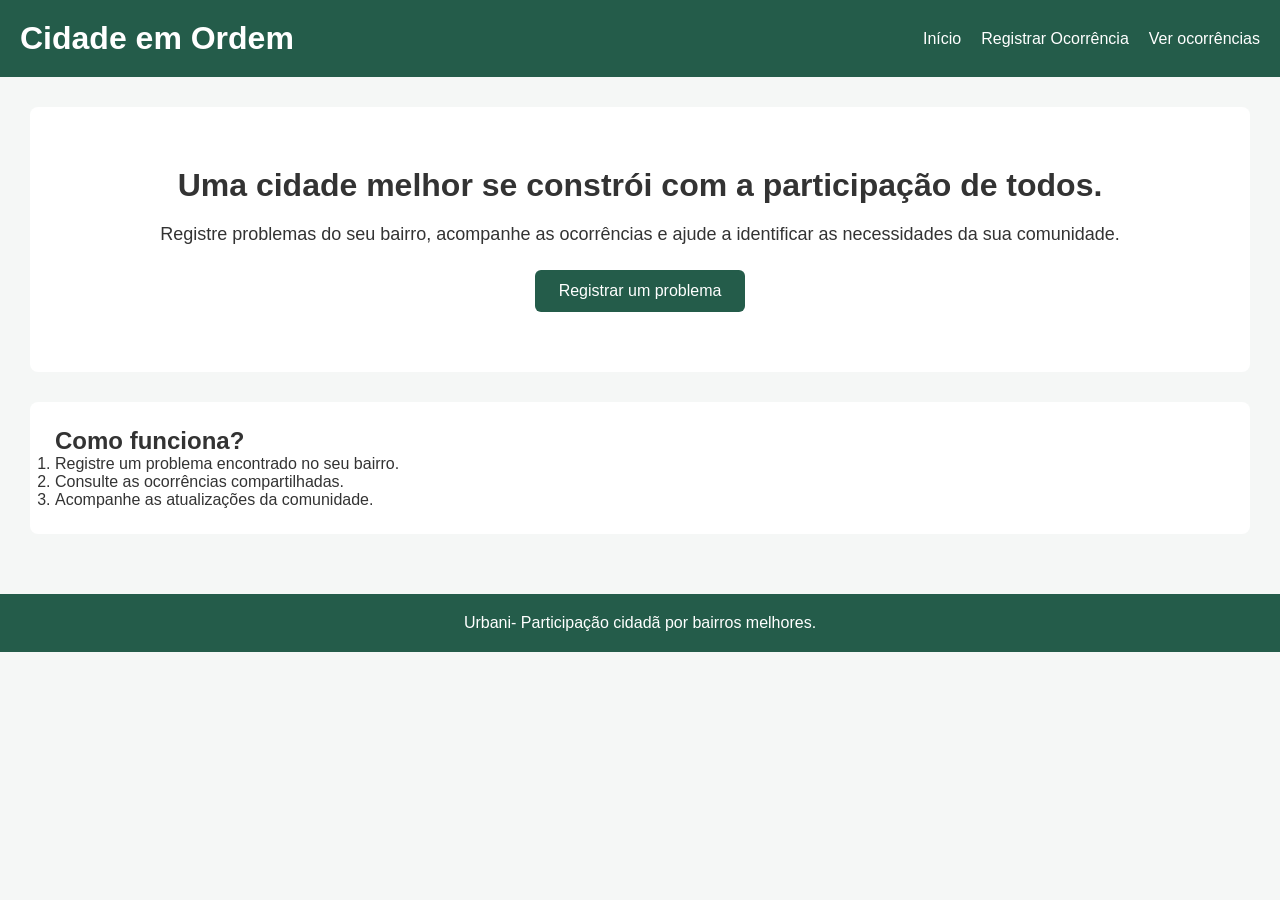
==== index.html @ 9239f210 "Estrutura inicial do Urbani" ====
<!DOCTYPE html>

<html lang="pt-BR">
<head>
    <meta charset="UTF-8">
    <meta name="viewport" content="width-device-width", initial-scale="1.0">
    <title>Urbani</title>

    <link rel="stylesheet" href="CSS/style.css">
</head>

<body>

<!-- Cabeçalho e navegação do site -->
    
    <header>
        <h1>Cidade em Ordem</h1>
        <nav>
            <a href="index.html">Início</a>
            <a href="registrar.html">Registrar Ocorrência</a>
            <a href="ocorrencias.html">Ver ocorrências</a>
        </nav>
    </header>

<!-- Conteúdo principal da página inicial -->
    
<main>

    <section class="apresentacao">
        <h2>
            Uma cidade melhor se constrói com a participação de todos.
        </h2>
            
        <p>
            Registre problemas do seu bairro, acompanhe as ocorrências e ajude a
            identificar as necessidades da sua comunidade.
        </p>

        <a href="Registrar.html" class="botao">Registrar um problema</a>
    </section>

<!-- Explicação sobre o funcionamento da plataforma -->
        
        <section class="etapas">
            <h2>Como funciona?</h2>

            <ol start="1">
                <li>Registre um problema encontrado no seu bairro.</li>
                <li>Consulte as ocorrências compartilhadas.</li>
                <li>Acompanhe as atualizações da comunidade.</li>
            </ol>
        </section>
    
    </main>

<!-- Rodapé da página -->
    <footer>
        <p>Urbani- Participação cidadã por bairros melhores.</p>
    </footer>
    
</body>
</html>
---- CSS/style.css ----
/* Configurações da Página */

* {
    margin: 0;
    padding: 0;
    box-sizing: border-box;
}

body {
    font-family: Arial, sans-serif;
    background-color: #f5f7f6;
    color: #333;
}

/* Cabeçalho e navgação */
header {
    background-color: #245c4a;
    color: white;
    padding: 20px;
    display: flex;
    justify-content: space-between;
    align-items: center;
}

nav {
    display: flex;
    gap: 20px;
}

nav a {
    color: white;
    text-decoration: none;
}

/* Conteúdo principal */
main {
    padding: 30px;
}

section {
    margin-bottom: 30px;
    padding: 25px;
    background-color: white;
    border-radius: 8px;
}

/* Rodapé */
footer {
    background-color: #245c4a;
    color: white;
    text-align: center;
    padding: 20px;
}

/* Apresentação principal */
.apresentacao {
    text-align: center;
    padding: 60px 25px;
}

.apresentacao h2 {
    font-size: 32px;
    margin-bottom: 20px;
}

.apresentacao p {
    font-size: 18px;
    margin-bottom: 25px;
}

/* Botão de registro */
.botao {
    display: inline-block;
    background-color:#245c4a;
    color: white;
    padding: 12px 24px;
    border-radius: 6px;
    text-decoration: none;
}
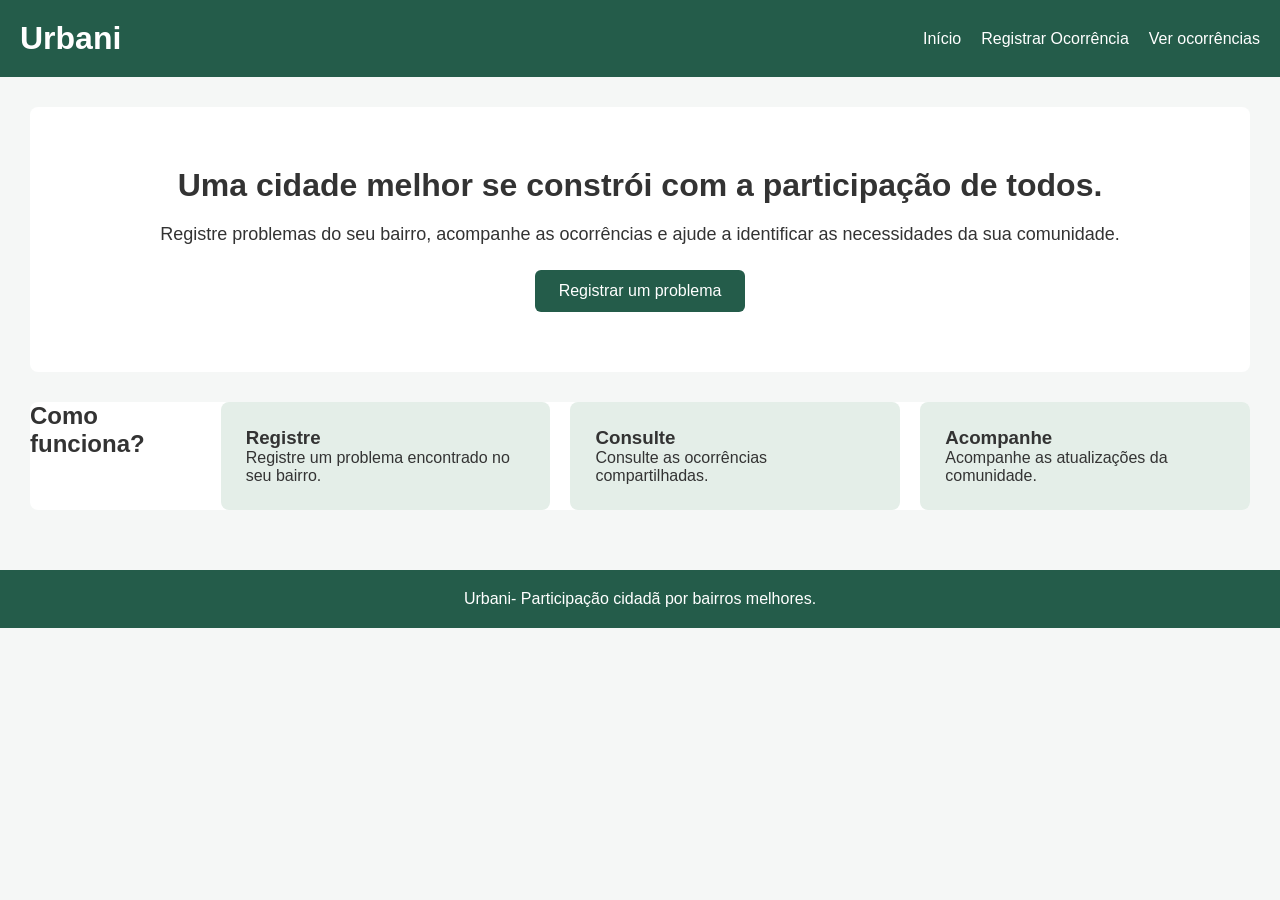
==== commit a2772463: "adiciona cartões de funcionamento na página inicial" ====
--- a/index.html
+++ b/index.html
@@ -14,7 +14,7 @@
 <!-- Cabeçalho e navegação do site -->
     
     <header>
-        <h1>Cidade em Ordem</h1>
+        <h1>Urbani</h1>
         <nav>
             <a href="index.html">Início</a>
             <a href="registrar.html">Registrar Ocorrência</a>
@@ -41,13 +41,28 @@
 
 <!-- Explicação sobre o funcionamento da plataforma -->
         
-        <section class="etapas">
-            <h2>Como funciona?</h2>
-
-            <ol start="1">
-                <li>Registre um problema encontrado no seu bairro.</li>
-                <li>Consulte as ocorrências compartilhadas.</li>
-                <li>Acompanhe as atualizações da comunidade.</li>
+    <section class="etapas">
+        
+        <h2>Como funciona?</h2>
+            <ol class="etapas">
+                <li class="cartao">
+                    <h3>Registre</h3>
+                    <p>
+                        Registre um problema encontrado no seu bairro.
+                    </p>
+                </li>
+                <li class="cartao">
+                    <h3>Consulte</h3>
+                    <p>
+                        Consulte as ocorrências compartilhadas.
+                    </p>
+                </li>
+                <li class="cartao">
+                    <h3>Acompanhe</h3>
+                    <p>
+                        Acompanhe as atualizações da comunidade.
+                    </p>
+                </li>
             </ol>
         </section>
     
--- a/CSS/style.css
+++ b/CSS/style.css
@@ -76,4 +76,21 @@
     padding: 12px 24px;
     border-radius: 6px;
     text-decoration: none;
+}
+
+/* Organização da lista */
+.etapas {
+    display: flex;
+    gap: 20px;
+    list-style: none;
+    padding: 0;
+}
+
+/* Cartões individuais */
+.cartao {
+    flex: 1;
+    padding: 25px;
+    background-color: #e4eee8;
+    border-radius: 8px;
+
 }
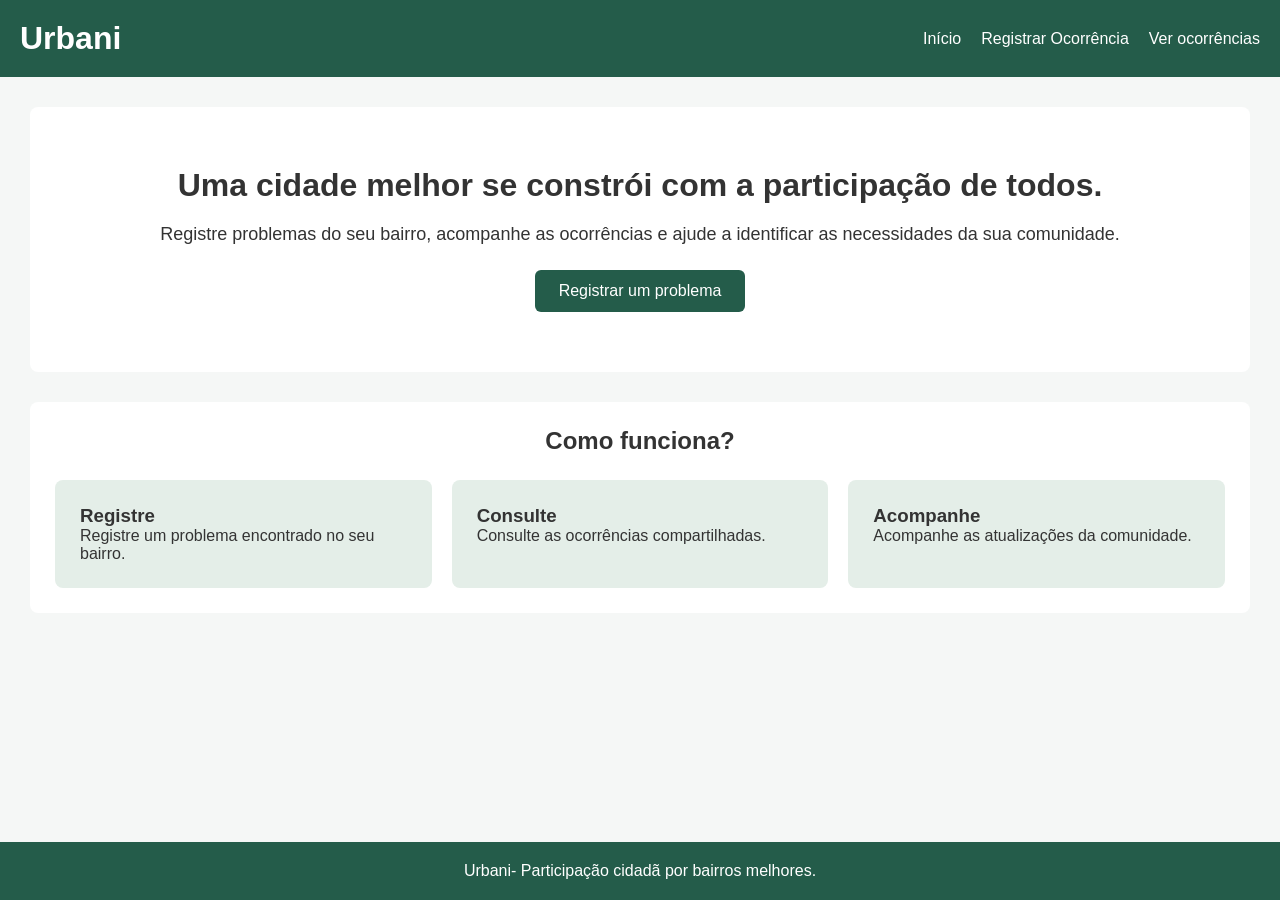
==== commit d1b38014: "Adiciona a responsividade em telas menores" ====
--- a/index.html
+++ b/index.html
@@ -41,7 +41,7 @@
 
 <!-- Explicação sobre o funcionamento da plataforma -->
         
-    <section class="etapas">
+    <section class="como-funciona">
         
         <h2>Como funciona?</h2>
             <ol class="etapas">
--- a/CSS/style.css
+++ b/CSS/style.css
@@ -10,6 +10,10 @@
     font-family: Arial, sans-serif;
     background-color: #f5f7f6;
     color: #333;
+
+    min-height: 100vh;
+    display: flex;
+    flex-direction: column;
 }
 
 /* Cabeçalho e navgação */
@@ -35,6 +39,7 @@
 /* Conteúdo principal */
 main {
     padding: 30px;
+    flex: 1;
 }
 
 section {
@@ -78,9 +83,20 @@
     text-decoration: none;
 }
 
-/* Organização da lista */
+/* Seção de funcionamento */
+.como-funciona {
+    display: block;
+    text-align: center;
+}
+
+.como-funciona h2 {
+    margin-bottom: 25px;
+}
+
+/* Organização dos cartões*/
 .etapas {
-    display: flex;
+    display: grid;
+    grid-template-columns: repeat(3, 1fr);
     gap: 20px;
     list-style: none;
     padding: 0;
@@ -88,9 +104,36 @@
 
 /* Cartões individuais */
 .cartao {
-    flex: 1;
     padding: 25px;
     background-color: #e4eee8;
     border-radius: 8px;
+    text-align: left;
+}
 
+/* Adaptação para celulares */
+@media (max-width: 600px) {
+    header {
+        flex-direction: column;
+        gap: 15px;
+        text-align: center;
+    }
+    nav {
+        flex-direction: column;
+        gap: 12px;
+    }
+    main {
+        padding: 15px;
+    }
+    section {
+        padding: 20px;
+    }
+    .apresentacao h2 {
+        font-size: 25px;
+    }
+    .apresentacao p {
+        font-size: 16px;
+    }
+    .etapas {
+        grid-template-columns: 1fr;
+    }
 }
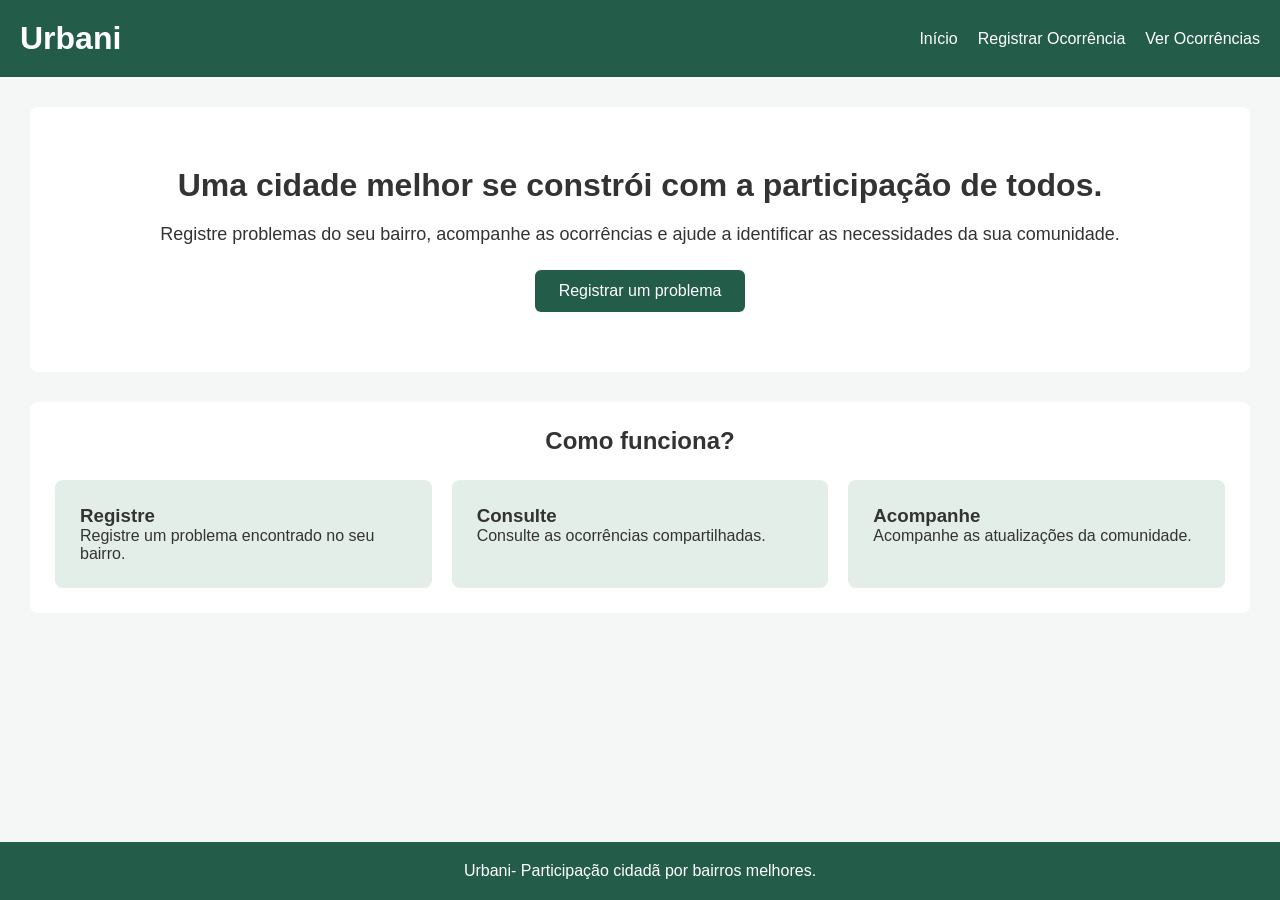
==== commit 46ed7b1b: "Adiciona a página de registrar.html e o seu CSS" ====
--- a/index.html
+++ b/index.html
@@ -18,7 +18,7 @@
         <nav>
             <a href="index.html">Início</a>
             <a href="registrar.html">Registrar Ocorrência</a>
-            <a href="ocorrencias.html">Ver ocorrências</a>
+            <a href="ocorrencias.html">Ver Ocorrências</a>
         </nav>
     </header>
 
--- a/CSS/style.css
+++ b/CSS/style.css
@@ -136,4 +136,50 @@
     .etapas {
         grid-template-columns: 1fr;
     }
+    #formOcorrencia {
+        width: 100%;
+    }
+    #formOcorrencia input,
+    #formOcorrencia select,
+    #formOcorrencia textarea {
+        font-size: 16px;
+    }
+}
+
+/* Formulário de registro */
+#formOcorrencia {
+    max-width: 700px;
+    margin: 30px auto 0;
+    display: flex;
+    flex-direction: column;
+    gap: 10px;
+}
+
+/* Campos de preenchimento */
+#formOcorrencia input,
+#formOcorrencia select,
+#formOcorrencia textarea {
+    width: 100%;
+    padding: 12px;
+    border: 1px solid #ccc;
+    border-radius: 6px;
+    font-family: Arial, sans-serif;
+    font-size: 16px;
+}
+
+/* Botão de envio */
+#formOcorrencia button {
+    background-color: #245c4a;
+    color: white;
+    padding: 14px;
+    border: none;
+    border-radius: 6px;
+    font-size: 16px;
+    cursor: pointer;
+    margin-top: 15px;
+}
+
+/* Efeito ao passar o mouse */
+#formOcorrencia button:hover {
+    background-color: #194535;
 }
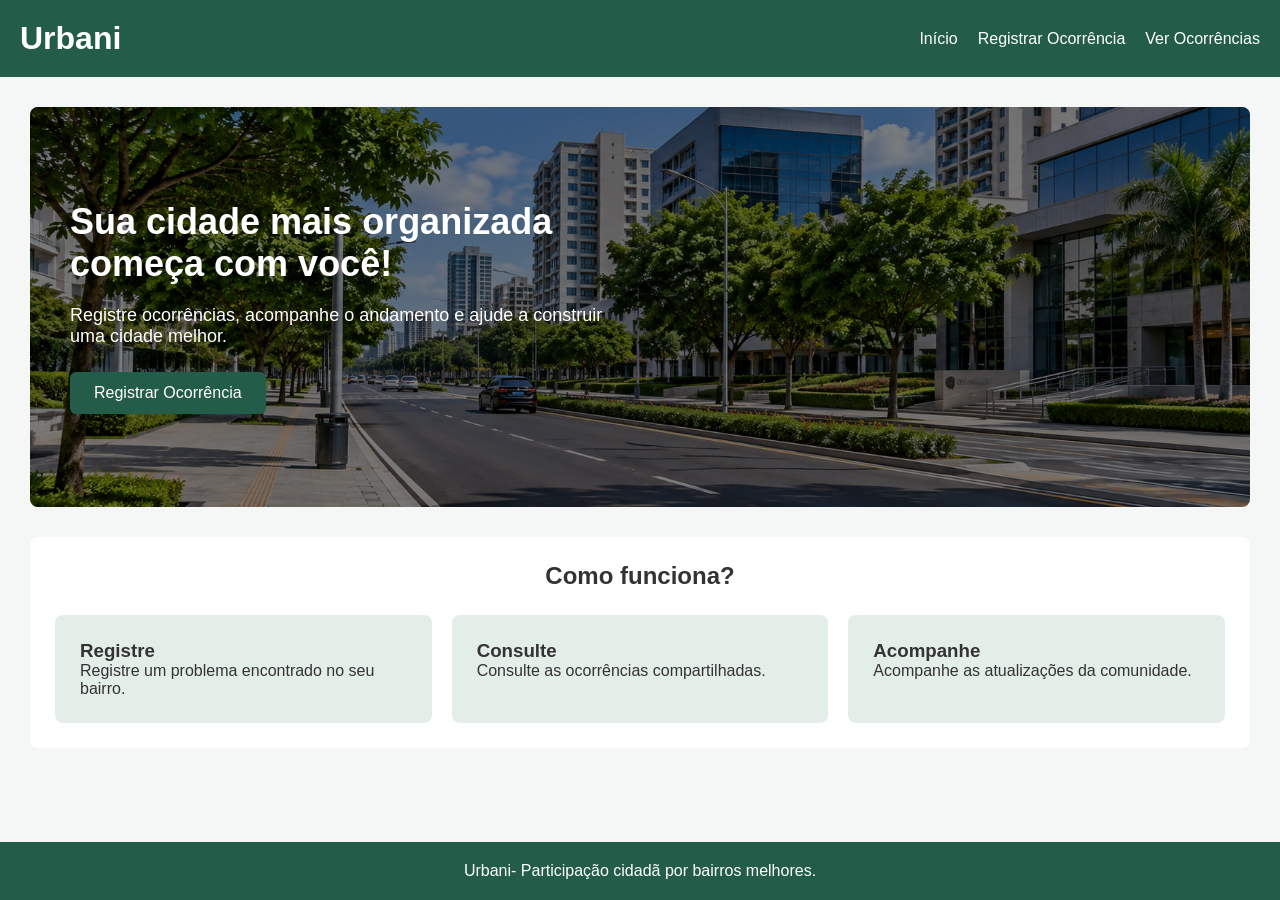
==== commit 6a7a4780: "Adicionando um banner ao Urbani" ====
--- a/index.html
+++ b/index.html
@@ -26,18 +26,18 @@
     
 <main>
 
-    <section class="apresentacao">
-        <h2>
-            Uma cidade melhor se constrói com a participação de todos.
-        </h2>
-            
+    <section class="banner">
+    <div class="conteudo-banner">
+        <h2>Sua cidade mais organizada começa com você!</h2>
         <p>
-            Registre problemas do seu bairro, acompanhe as ocorrências e ajude a
-            identificar as necessidades da sua comunidade.
+            Registre ocorrências, acompanhe o andamento
+            e ajude a construir uma cidade melhor.
         </p>
-
-        <a href="Registrar.html" class="botao">Registrar um problema</a>
-    </section>
+        <a href="registrar.html" class="botao">
+            Registrar Ocorrência
+        </a>
+    </div>
+</section>
 
 <!-- Explicação sobre o funcionamento da plataforma -->
         
--- a/CSS/style.css
+++ b/CSS/style.css
@@ -182,4 +182,127 @@
 /* Efeito ao passar o mouse */
 #formOcorrencia button:hover {
     background-color: #194535;
+}
+
+/* Área de listagem das ocorrênciais */
+#listaOcorrencias {
+    display: grid;
+    grid-template-columns: repeat(auto-fit, minmax(250px, 1fr));
+    gap: 20px;
+    margin-top: 25px;
+}
+
+/* Cartões individuais das ocorrências */
+
+#listaOcorrencias article {
+    background-color: #e4eee8;
+    padding: 20px;
+    border-left: 5px solid #245c4a;
+    text-align: left;
+}
+
+/* Titúlo de cada ocorrência */
+
+#listaOcorrencias p {
+    margin-bottom: 10px;
+    line-height: 1.5;
+    overflow-wrap: anywhere;
+
+}
+
+/* Painel de Atividades */
+
+.painel-atividades {
+    margin-top: 30px;
+}
+
+.painel-atividades h2 {
+    color:#245c4a;
+    margin-bottom: 20px;
+    text-align: center;
+}
+
+/* Lista de atividades */
+#listaAtividades {
+    display: grid;
+    grid-template-columns: repeat(auto-fit, minmax(250px, 1fr));
+    gap: 15px;
+    margin-top: 20px;
+}
+
+/* Cartões individuais do histórico */
+#listaAtividades article {
+    background-color: #e4eee8;
+    padding: 18px;
+    border-radius: 8px;
+    border-left: 5px solid #245c4a;
+    text-align: left;
+}
+
+/* Informações das atividades */
+#listaAtividades p {
+    margin-bottom: 8px;
+    line-height: 1.5;
+    overflow-wrap: anywhere;
+}
+
+#listaAtividades p:last-child {
+    margin-bottom: 0;
+}
+
+/* Banner da página inicial */
+.banner {
+    position: relative;
+    background-image: url("../image/banner-urbani.png.png");
+    background-size: cover;
+    background-position: center;
+    background-repeat: no-repeat;
+    min-height: 400px;
+    display: flex;
+    align-items: center;
+    padding: 40px;
+    border-radius: 8px;
+    overflow: hidden;
+}
+
+/* Camada escura para melhorar a leitura */
+.banner::before {
+    content: "";
+    position: absolute;
+    inset: 0;
+    background-color: rgba(0, 0, 0, 0.50);
+}
+
+/* Conteúdo do banner */
+.conteudo-banner {
+    position: relative;
+    z-index: 1;
+    max-width: 550px;
+    color: white;
+}
+
+.conteudo-banner h2 {
+    font-size: 36px;
+    margin-bottom: 20px;
+}
+
+.conteudo-banner p {
+    font-size: 18px;
+    margin-bottom: 25px;
+}
+
+/* Adaptação para celulares */
+@media (max-width: 600px) {
+    .banner {
+        min-height: 350px;
+        padding: 25px;
+    }
+
+    .conteudo-banner h2 {
+        font-size: 27px;
+    }
+
+    .conteudo-banner p {
+        font-size: 16px;
+    }
 }
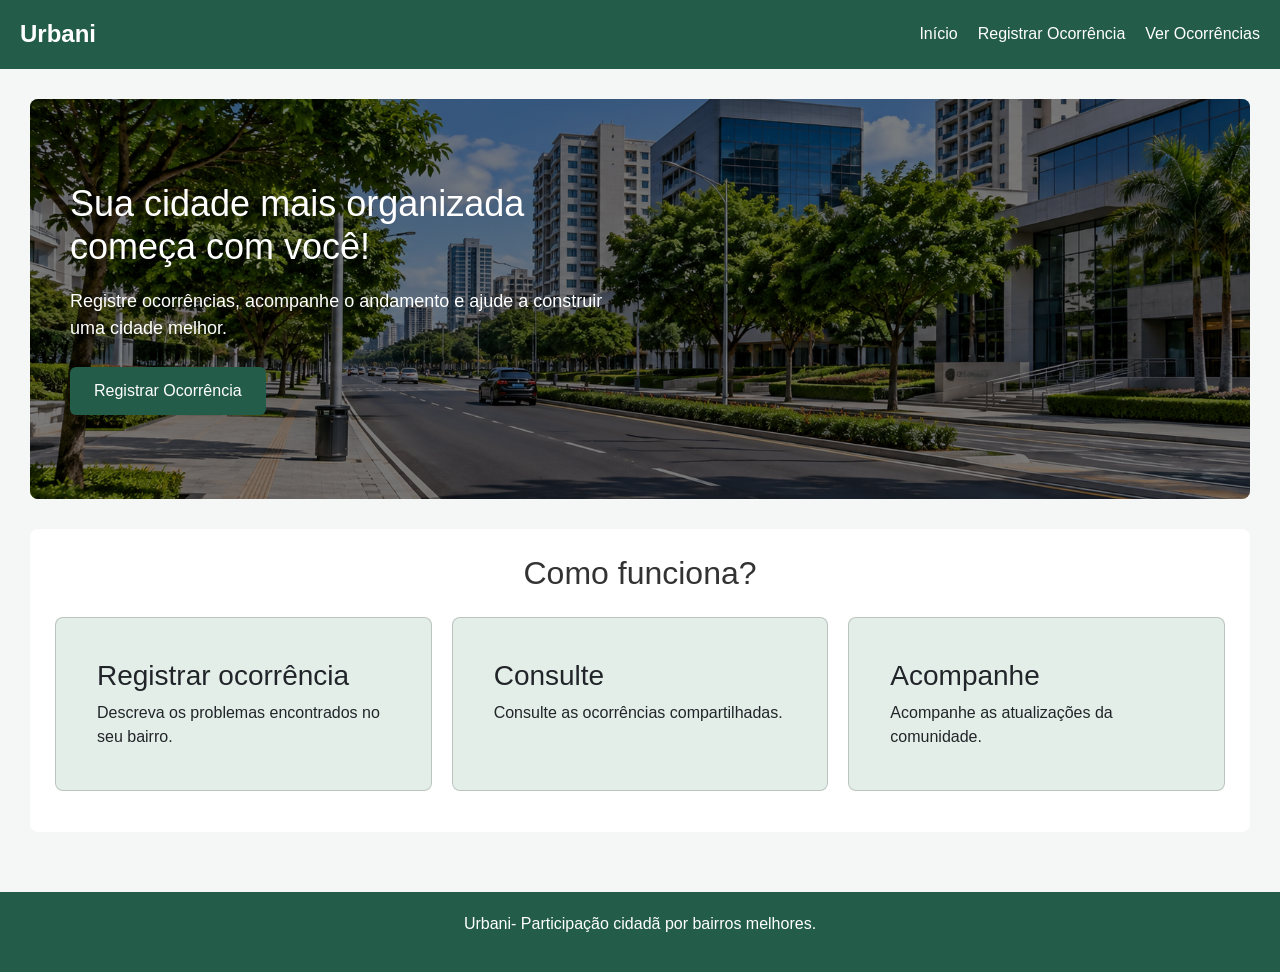
==== commit 12013931: "Adicionando bootstrap e ajustando a responsividade" ====
--- a/index.html
+++ b/index.html
@@ -3,10 +3,15 @@
 <html lang="pt-BR">
 <head>
     <meta charset="UTF-8">
-    <meta name="viewport" content="width-device-width", initial-scale="1.0">
+    <meta name="viewport" content="width-device-width, initial-scale=1.0">
     <title>Urbani</title>
 
+    <!-- Boostrap-->
+     <link href="https://cdn.jsdelivr.net/npm/bootstrap@5.3.3/dist/css/bootstrap.min.css" rel="stylesheet">
+
+     <!-- Style CSS-->
     <link rel="stylesheet" href="CSS/style.css">
+
 </head>
 
 <body>
@@ -45,23 +50,30 @@
         
         <h2>Como funciona?</h2>
             <ol class="etapas">
-                <li class="cartao">
-                    <h3>Registre</h3>
-                    <p>
-                        Registre um problema encontrado no seu bairro.
-                    </p>
+                <li class="cartao card">
+                    <div class="card-body">
+                    <h3 class="card-title">Registrar ocorrência</h3>
+                    <p class="card-text">
+                        Descreva os problemas encontrados no seu bairro.
+                   </p>
+                   </div>
                 </li>
-                <li class="cartao">
-                    <h3>Consulte</h3>
-                    <p>
+                <li class="cartao card">
+                    <div class="card-body">
+                    <h3 class="card-titlle">Consulte</h3>
+                    <p class="card-text">
                         Consulte as ocorrências compartilhadas.
                     </p>
+                    </div>
                 </li>
-                <li class="cartao">
-                    <h3>Acompanhe</h3>
-                    <p>
+                
+                <li class="cartao card">
+                    <div class="card-body">
+                    <h3 class="card-title">Acompanhe</h3>
+                    <p class="card-text">
                         Acompanhe as atualizações da comunidade.
                     </p>
+                    </div>
                 </li>
             </ol>
         </section>
--- a/CSS/style.css
+++ b/CSS/style.css
@@ -17,6 +17,7 @@
 }
 
 /* Cabeçalho e navgação */
+/* Cabeçalho e navegação */
 header {
     background-color: #245c4a;
     color: white;
@@ -24,6 +25,13 @@
     display: flex;
     justify-content: space-between;
     align-items: center;
+}
+
+header h1 {
+    font-size: 24px;
+    font-weight: 700;
+    margin: 0;
+    line-height: 1.2;
 }
 
 nav {
@@ -113,14 +121,29 @@
 /* Adaptação para celulares */
 @media (max-width: 600px) {
     header {
-        flex-direction: column;
-        gap: 15px;
-        text-align: center;
+        flex-direction: row;
+        justify-content: space-between;
+        align-items: center;
+        gap: 10px;
+        padding: 15px;
+    
+    header h1 {
+    font-size: 24px !important;
+    margin: 0;
+    line-height: 1.2;
+}
     }
     nav {
-        flex-direction: column;
-        gap: 12px;
-    }
+        flex-direction: row;
+        justify-content: flex-end;
+        flex-wrap: wrap;
+        gap: 10px;
+    }
+
+    nav a{
+        font-size: 12px;
+    }
+   
     main {
         padding: 15px;
     }
